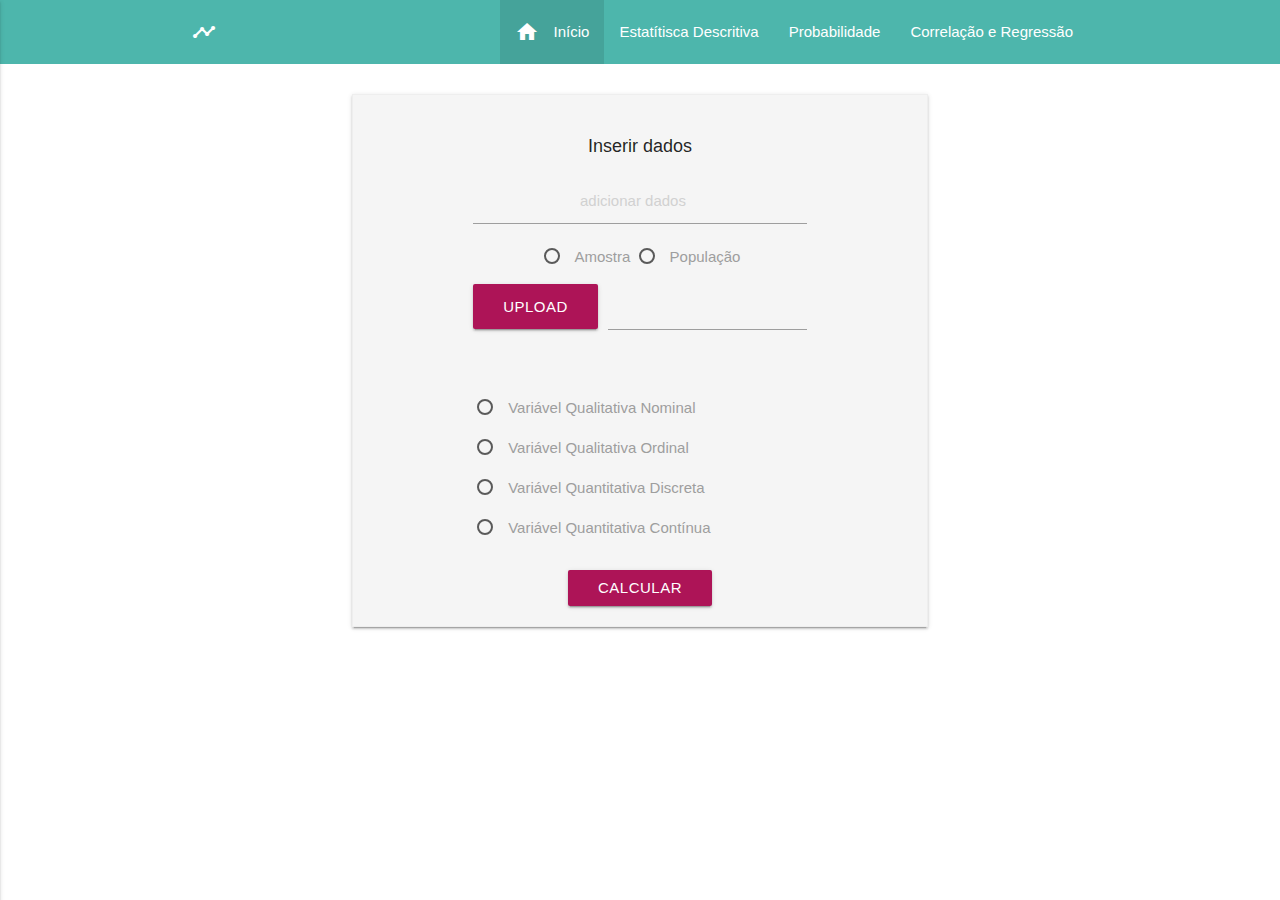
==== index.html @ 3877e71c "Add files via upload" ====
<!DOCTYPE html>
<html lang="pt-br">

<head>
    <meta charset="UTF-8">
    <meta name="viewport" content="width=device-width, initial-scale=1.0">
    <title> Materialize </title>


    <!--Import Google Icon Font-->
    <link href="https://fonts.googleapis.com/icon?family=Material+Icons" rel="stylesheet">
    <!-- Materialize CSS -->
    <link rel="stylesheet" href="./materialize.css" type="text/css">
    <link rel="stylesheet" href="./costumize.css" type="text/css">

</head>

<body>
    <header>
        <div class="navbar-fixed">
            <nav class="teal lighten-2 z-depth-0">
                <div class="nav-wrapper container">

                    <a href="#" class="brand-logo"><i class="material-icons">timeline</i></a>
                    <a href="#" data-activates="menu-mobile" class="button-collapse">
                        <i class="material-icons">menu</i>
                    </a>

                    <ul id="nav-mobile" class="right hide-on-med-and-down">
                        <li class="active"><a href="#"><i class="material-icons left">home</i>Início</a></li>
                        <li><a href="#">Estatítisca Descritiva</a></li>
                        <li><a href="#">Probabilidade</a></li>
                        <li><a href="#">Correlação e Regressão</a></li>
                    </ul>

                </div>
            </nav>
        </div>
        <ul id="menu-mobile" class="side-nav">
            <li class="active"><a href="#"><i class="material-icons left">home</i>Início</a></li>
            <li><a href="#">Estatítisca Descritiva</a></li>
            <li><a href="#">Probabilidade</a></li>
            <li><a href="#">Correlação e Regressão</a></li>
        </ul>
    </header>

    <div class="section"></div>

    <main class="center">
        <div class="z-depth-1 grey lighten-4 row"
            style="display: inline-block; padding: 20px 120px; border: 1px solid #EEE;">

            <p style="font-size:large">Inserir dados</p>
            <div class="chips-placeholder"></div>

            <div class="container">
                <p>
                    <input name="tipoDados" type="radio" id="amostra" />
                    <label for="amostra">Amostra</label>

                    <input name="tipoDados" type="radio" id="população" />
                    <label for="população">População</label>
                </p>
            </div>

            <div>
                <form action="#">
                    <div class="file-field input-field">
                        <div class="btn pink darken-3">
                            <span>upload</span>
                            <input type="file">
                        </div>
                        <div class="file-path-wrapper">
                            <input class="file-path validate" type="text">
                        </div>
                    </div>
                </form>
            </div>

            <div class="section"></div>

            <div>
                <form action="#" class="center">
                    <p>
                        <input name="tipoVar" type="radio" id="qualiNominal" />
                        <label for="qualiNominal">Variável Qualitativa Nominal</label>
                    </p>
                    <p>
                        <input name="tipoVar" type="radio" id="qualiOrdinal" />
                        <label for="qualiOrdinal">Variável Qualitativa Ordinal</label>
                    </p>
                    <p>
                        <input name="tipoVar" type="radio" id="quantiDiscreta" />
                        <label for="quantiDiscreta">Variável Quantitativa Discreta</label>
                    </p>
                    <p>
                        <input name="tipoVar" type="radio" id="quantiContinua" />
                        <label for="quantiContinua">Variável Quantitativa Contínua</label>
                    </p>
                </form>
            </div>

            <div class="section"></div>

            <button class="waves-effect waves-light btn pink darken-3"> Calcular</button>
            
        </div>
    </main>

    <!-- JQuery  -->
    <script src="https://code.jquery.com/jquery-1.12.0.min.js"></script>
    <!-- Materialize JS -->
    <script src="./materialize.js"></script>
    <script>
        //menu mobile
        $(".button-collapse").sideNav();
        //inserção de dados - chips
        $('.chips').material_chip();
        $('.chips-placeholder').material_chip({
            placeholder: 'adicionar dados',
            secondaryPlaceholder: '+adicionar',
        });
        var chip = {
            tag: 'chip content',
        };

        //exibindo dados
        $('button').click(function(){
            var dados = $('.chips').material_chip('data');
        })
    </script>
</body>

</html>
---- costumize.css ----
body {
    display: flex;
    min-height: 100vh;
    flex-direction: column;
  }

  main {
    flex: 1 0 auto;
  }
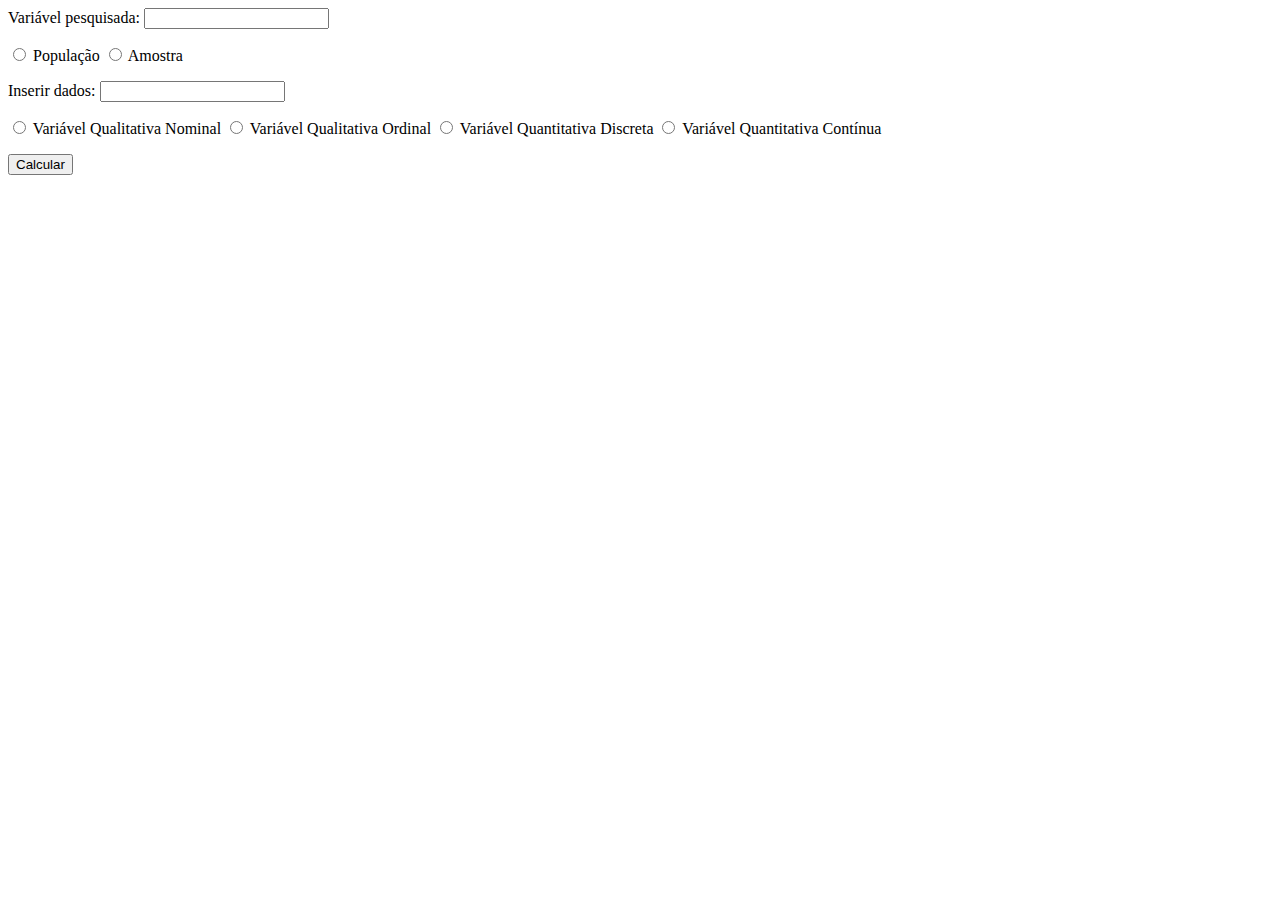
==== commit bbfd1f31: "Add files via upload" ====
--- a/index.html
+++ b/index.html
@@ -4,131 +4,32 @@
 <head>
     <meta charset="UTF-8">
     <meta name="viewport" content="width=device-width, initial-scale=1.0">
-    <title> Materialize </title>
-
-
-    <!--Import Google Icon Font-->
-    <link href="https://fonts.googleapis.com/icon?family=Material+Icons" rel="stylesheet">
-    <!-- Materialize CSS -->
-    <link rel="stylesheet" href="./materialize.css" type="text/css">
-    <link rel="stylesheet" href="./costumize.css" type="text/css">
-
+    <title>Estatística Descritiva</title>
+    <link href="style.css" rel="stylesheet">
+    <script src="descritiva.js"></script>
 </head>
 
 <body>
-    <header>
-        <div class="navbar-fixed">
-            <nav class="teal lighten-2 z-depth-0">
-                <div class="nav-wrapper container">
+    <label for="nomeVar"> Variável pesquisada: <input type="text" id="nomeVar"> </label>
+    <p>
+        <input type="radio" name="tipoDados" id="pop"><label for="pop"> População </label>
+        <input type="radio" name="tipoDados" id="amst"><label for="amst"> Amostra </label>
+    </p>
 
-                    <a href="#" class="brand-logo"><i class="material-icons">timeline</i></a>
-                    <a href="#" data-activates="menu-mobile" class="button-collapse">
-                        <i class="material-icons">menu</i>
-                    </a>
+    <label for="dados"> Inserir dados: <input type="text" id="dados"></label>
+    <p>
+        <input type="radio" name="tipoVar" id="qualiNominal"><label for="qualiNominal"> Variável Qualitativa Nominal
+        </label>
+        <input type="radio" name="tipoVar" id="qualiOrdinal"><label for="qualiOrdinal"> Variável Qualitativa Ordinal
+        </label>
+        <input type="radio" name="tipoVar" id="quantiDiscreta"><label for="quantiDiscreta"> Variável Quantitativa
+            Discreta </label>
+        <input type="radio" name="tipoVar" id="quantiContinua"><label for="quantiContinua"> Variável Quantitativa
+            Contínua </label>
+    </p>
+    <button onclick="entrada()"> Calcular </button>
 
-                    <ul id="nav-mobile" class="right hide-on-med-and-down">
-                        <li class="active"><a href="#"><i class="material-icons left">home</i>Início</a></li>
-                        <li><a href="#">Estatítisca Descritiva</a></li>
-                        <li><a href="#">Probabilidade</a></li>
-                        <li><a href="#">Correlação e Regressão</a></li>
-                    </ul>
-
-                </div>
-            </nav>
-        </div>
-        <ul id="menu-mobile" class="side-nav">
-            <li class="active"><a href="#"><i class="material-icons left">home</i>Início</a></li>
-            <li><a href="#">Estatítisca Descritiva</a></li>
-            <li><a href="#">Probabilidade</a></li>
-            <li><a href="#">Correlação e Regressão</a></li>
-        </ul>
-    </header>
-
-    <div class="section"></div>
-
-    <main class="center">
-        <div class="z-depth-1 grey lighten-4 row"
-            style="display: inline-block; padding: 20px 120px; border: 1px solid #EEE;">
-
-            <p style="font-size:large">Inserir dados</p>
-            <div class="chips-placeholder"></div>
-
-            <div class="container">
-                <p>
-                    <input name="tipoDados" type="radio" id="amostra" />
-                    <label for="amostra">Amostra</label>
-
-                    <input name="tipoDados" type="radio" id="população" />
-                    <label for="população">População</label>
-                </p>
-            </div>
-
-            <div>
-                <form action="#">
-                    <div class="file-field input-field">
-                        <div class="btn pink darken-3">
-                            <span>upload</span>
-                            <input type="file">
-                        </div>
-                        <div class="file-path-wrapper">
-                            <input class="file-path validate" type="text">
-                        </div>
-                    </div>
-                </form>
-            </div>
-
-            <div class="section"></div>
-
-            <div>
-                <form action="#" class="center">
-                    <p>
-                        <input name="tipoVar" type="radio" id="qualiNominal" />
-                        <label for="qualiNominal">Variável Qualitativa Nominal</label>
-                    </p>
-                    <p>
-                        <input name="tipoVar" type="radio" id="qualiOrdinal" />
-                        <label for="qualiOrdinal">Variável Qualitativa Ordinal</label>
-                    </p>
-                    <p>
-                        <input name="tipoVar" type="radio" id="quantiDiscreta" />
-                        <label for="quantiDiscreta">Variável Quantitativa Discreta</label>
-                    </p>
-                    <p>
-                        <input name="tipoVar" type="radio" id="quantiContinua" />
-                        <label for="quantiContinua">Variável Quantitativa Contínua</label>
-                    </p>
-                </form>
-            </div>
-
-            <div class="section"></div>
-
-            <button class="waves-effect waves-light btn pink darken-3"> Calcular</button>
-            
-        </div>
-    </main>
-
-    <!-- JQuery  -->
-    <script src="https://code.jquery.com/jquery-1.12.0.min.js"></script>
-    <!-- Materialize JS -->
-    <script src="./materialize.js"></script>
-    <script>
-        //menu mobile
-        $(".button-collapse").sideNav();
-        //inserção de dados - chips
-        $('.chips').material_chip();
-        $('.chips-placeholder').material_chip({
-            placeholder: 'adicionar dados',
-            secondaryPlaceholder: '+adicionar',
-        });
-        var chip = {
-            tag: 'chip content',
-        };
-
-        //exibindo dados
-        $('button').click(function(){
-            var dados = $('.chips').material_chip('data');
-        })
-    </script>
+    <p id="tab"> </p>
 </body>
 
 </html>--- a/style.css
+++ b/style.css
@@ -0,0 +1,4 @@
+table, tr, td {
+    border: 1px solid black;
+    text-align: center;
+}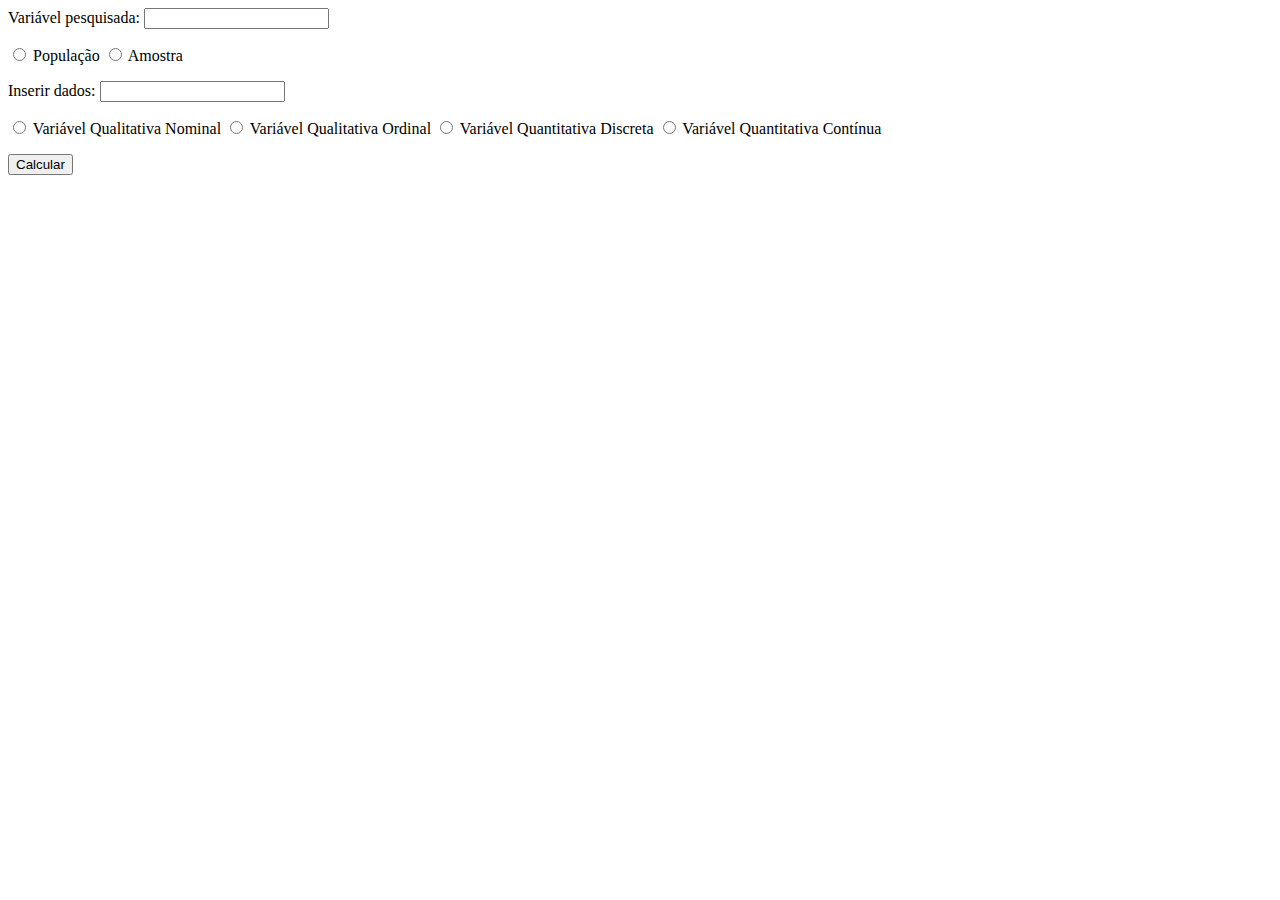
==== commit 1bd6a55c: "Add files via upload" ====
--- a/index.html
+++ b/index.html
@@ -4,28 +4,34 @@
 <head>
     <meta charset="UTF-8">
     <meta name="viewport" content="width=device-width, initial-scale=1.0">
-    <title>Estatística Descritiva</title>
+    <title> Estatística Descritiva </title>
     <link href="style.css" rel="stylesheet">
     <script src="descritiva.js"></script>
 </head>
 
 <body>
-    <label for="nomeVar"> Variável pesquisada: <input type="text" id="nomeVar"> </label>
+    <label for="nomeVar"> Variável pesquisada: </label>
+    <input type="text" id="nomeVar">
+
     <p>
         <input type="radio" name="tipoDados" id="pop"><label for="pop"> População </label>
         <input type="radio" name="tipoDados" id="amst"><label for="amst"> Amostra </label>
     </p>
 
     <label for="dados"> Inserir dados: <input type="text" id="dados"></label>
+
     <p>
-        <input type="radio" name="tipoVar" id="qualiNominal"><label for="qualiNominal"> Variável Qualitativa Nominal
-        </label>
-        <input type="radio" name="tipoVar" id="qualiOrdinal"><label for="qualiOrdinal"> Variável Qualitativa Ordinal
-        </label>
-        <input type="radio" name="tipoVar" id="quantiDiscreta"><label for="quantiDiscreta"> Variável Quantitativa
-            Discreta </label>
-        <input type="radio" name="tipoVar" id="quantiContinua"><label for="quantiContinua"> Variável Quantitativa
-            Contínua </label>
+        <input type="radio" name="tipoVar" id="qualiNominal">
+        <label for="qualiNominal"> Variável Qualitativa Nominal </label>
+
+        <input type="radio" name="tipoVar" id="qualiOrdinal">
+        <label for="qualiOrdinal"> Variável Qualitativa Ordinal </label>
+
+        <input type="radio" name="tipoVar" id="quantiDiscreta">
+        <label for="quantiDiscreta"> Variável Quantitativa Discreta </label>
+
+        <input type="radio" name="tipoVar" id="quantiContinua">
+        <label for="quantiContinua"> Variável Quantitativa Contínua </label>
     </p>
     <button onclick="entrada()"> Calcular </button>
 
--- a/style.css
+++ b/style.css
@@ -1,4 +1,3 @@
 table, tr, td {
-    border: 1px solid black;
     text-align: center;
 }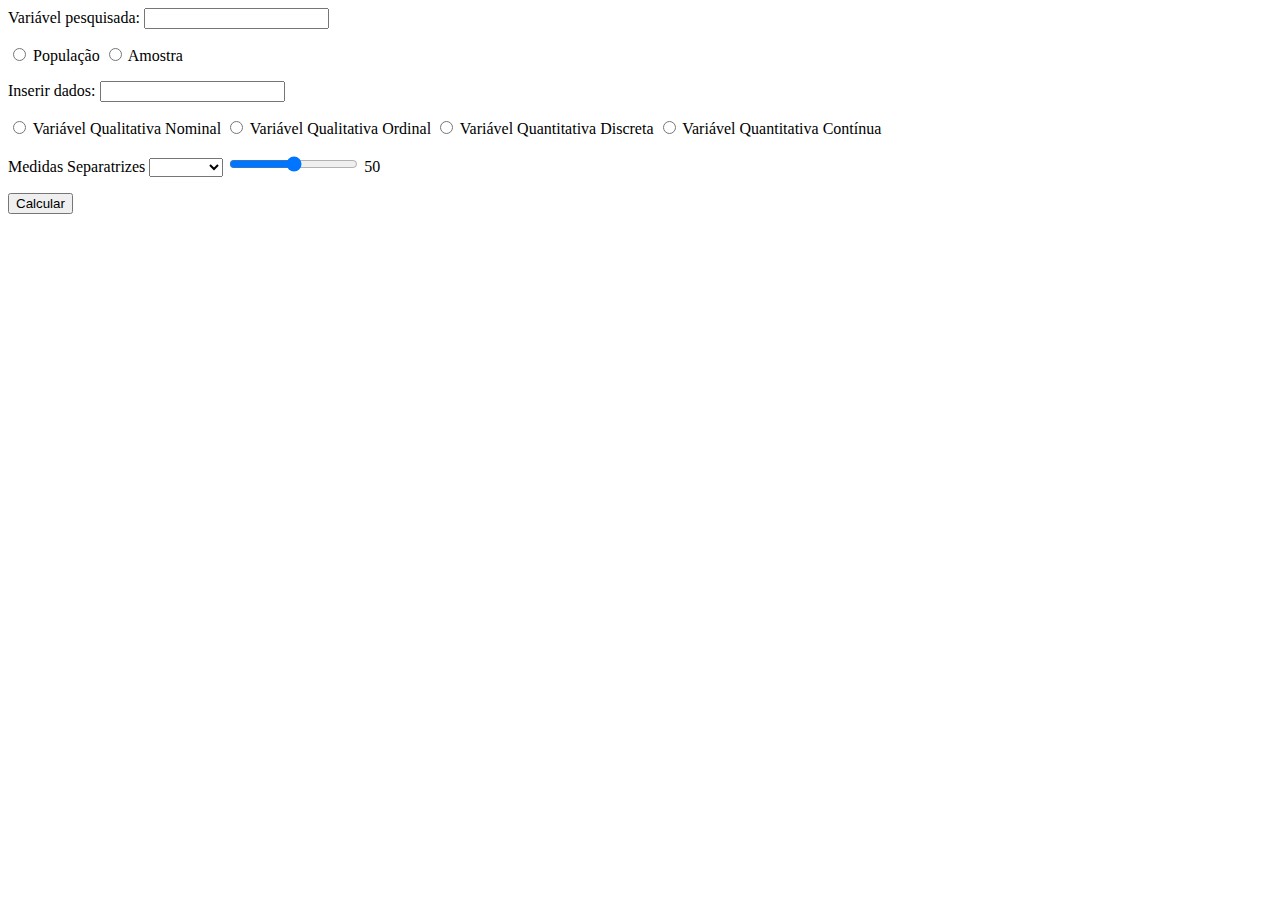
==== commit e4e7cd22: "Add files via upload" ====
--- a/index.html
+++ b/index.html
@@ -9,7 +9,7 @@
     <script src="descritiva.js"></script>
 </head>
 
-<body>
+<body onload="iniciar()">
     <label for="nomeVar"> Variável pesquisada: </label>
     <input type="text" id="nomeVar">
 
@@ -33,6 +33,19 @@
         <input type="radio" name="tipoVar" id="quantiContinua">
         <label for="quantiContinua"> Variável Quantitativa Contínua </label>
     </p>
+
+    <p class="separatriz">
+        <label> Medidas Separatrizes </label>
+        <select name="medidaSep" id="medidaSep">
+            <option value="" selected disabled></option>
+            <option value="quartil">Quartil</option>
+            <option value="quintil">Quintil</option>
+            <option value="decil">Decil</option>
+            <option value="porcentil">Porcentil</option>
+        </select>
+
+        <input type="range" id="range"> <span class="valor">50</span>
+    </p>
     <button onclick="entrada()"> Calcular </button>
 
     <p id="tab"> </p>
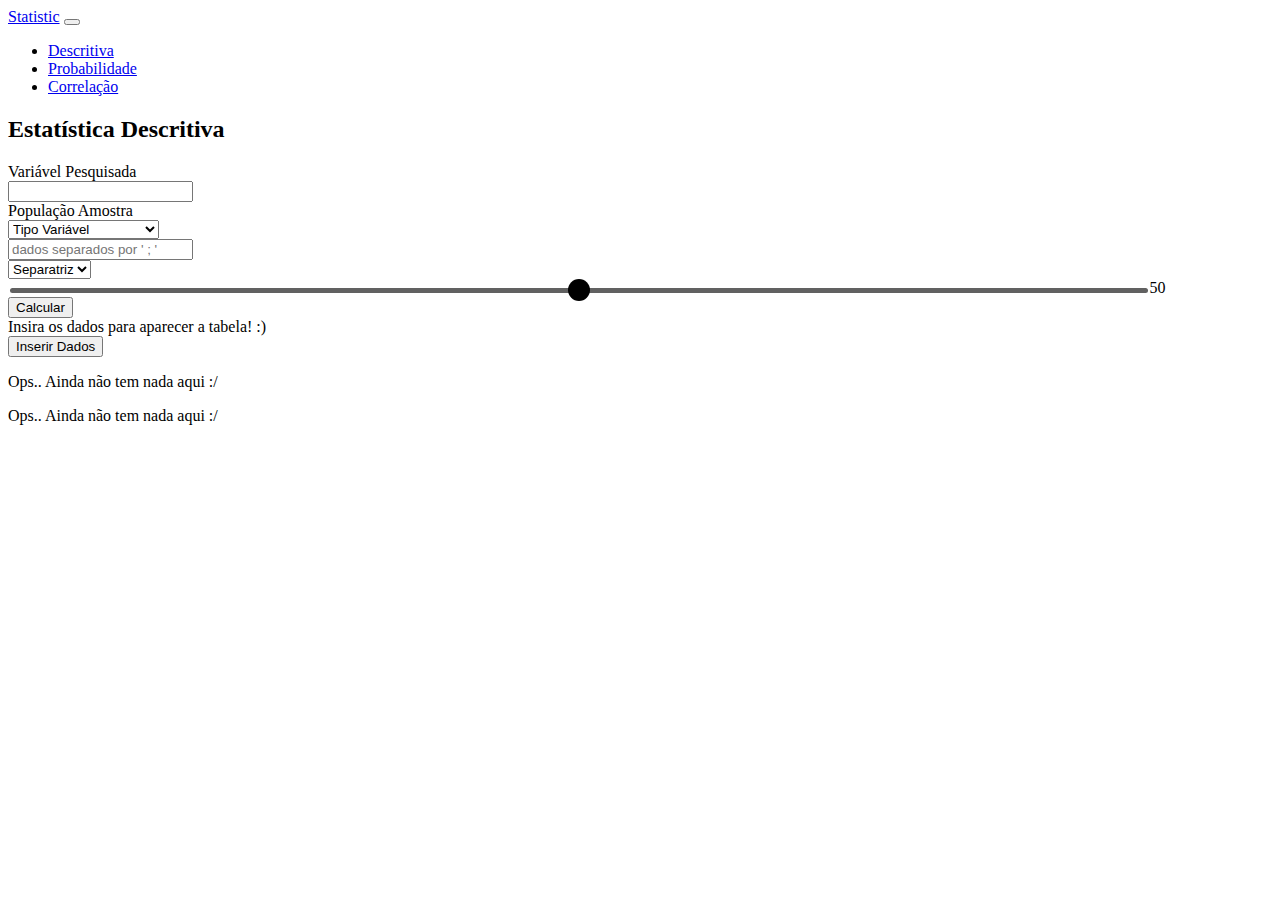
==== commit 1d00d856: "Add files via upload" ====
--- a/index.html
+++ b/index.html
@@ -7,48 +7,151 @@
     <title> Estatística Descritiva </title>
     <link href="style.css" rel="stylesheet">
     <script src="descritiva.js"></script>
+
+    <!-- Bootstrap CSS -->
+    <link rel="stylesheet" href="style/node_modules/bootstrap/dist/css/bootstrap.css">
 </head>
 
 <body onload="iniciar()">
-    <label for="nomeVar"> Variável pesquisada: </label>
-    <input type="text" id="nomeVar">
 
-    <p>
-        <input type="radio" name="tipoDados" id="pop"><label for="pop"> População </label>
-        <input type="radio" name="tipoDados" id="amst"><label for="amst"> Amostra </label>
-    </p>
+    <!-- MENU SUPERIOR -->
+    <nav class="navbar navbar-expand-lg navbar-dark bg-dark">
+        <div class="container">
+            <a href="#" class="navbar-brand h1 mb-0">Statistic</a>
+            <button class="navbar-toggler" type="button" data-toggle="collapse" data-target="#navbarSite">
+                <span class="navbar-toggler-icon"></span>
+            </button>
 
-    <label for="dados"> Inserir dados: <input type="text" id="dados"></label>
+            <div class="collapse navbar-collapse" id="navbarSite">
+                <ul class="navbar-nav ml-auto">
+                    <li class="nav-item">
+                        <a href="#descr" class="nav-link" data-toggle="collapse" role="button" aria-expanded="false"
+                            aria-controls="descr">Descritiva</a>
+                    </li>
 
-    <p>
-        <input type="radio" name="tipoVar" id="qualiNominal">
-        <label for="qualiNominal"> Variável Qualitativa Nominal </label>
+                    <li class="nav-item">
+                        <a href="#prob" class="nav-link" data-toggle="collapse" role="button" aria-expanded="false"
+                            aria-controls="prob">Probabilidade</a>
+                    </li>
 
-        <input type="radio" name="tipoVar" id="qualiOrdinal">
-        <label for="qualiOrdinal"> Variável Qualitativa Ordinal </label>
+                    <li class="nav-item">
+                        <a href="#corReg" class="nav-link" data-toggle="collapse" role="button" aria-expanded="false"
+                            aria-controls="corReg">Correlação</a>
+                    </li>
+                </ul>
+            </div>
+        </div>
+    </nav>
 
-        <input type="radio" name="tipoVar" id="quantiDiscreta">
-        <label for="quantiDiscreta"> Variável Quantitativa Discreta </label>
+    <div class="container mt-3 collapse" id="descr">
+        <div class="row d-flex justify-content-center">
+            <div class="collapse show hideShow" id="insercao">
+                <div class="card-body">
+                    <!-- INÍCIO TELA -->
+                    <h2 class="h2"> Estatística Descritiva </h2>
+                    <form class="form">
 
-        <input type="radio" name="tipoVar" id="quantiContinua">
-        <label for="quantiContinua"> Variável Quantitativa Contínua </label>
-    </p>
+                        <div class="input-group mb-3">
+                            <div class="input-group-prepend">
+                                <span class="input-group-text" id="corInput">Variável Pesquisada</span>
+                            </div>
+                            <input type="text" id="nomeVar" class="form-control">
+                        </div>
 
-    <p class="separatriz">
-        <label> Medidas Separatrizes </label>
-        <select name="medidaSep" id="medidaSep">
-            <option value="" selected disabled></option>
-            <option value="quartil">Quartil</option>
-            <option value="quintil">Quintil</option>
-            <option value="decil">Decil</option>
-            <option value="porcentil">Porcentil</option>
-        </select>
+                        <div class="form-group d-flex justify-content-center">
+                            <div class=" btn-group" data-toggle="buttons">
+                                <label class="btn btn-dark">
+                                    <input type="radio" name="tipoDados" id="pop">População
+                                </label>
 
-        <input type="range" id="range"> <span class="valor">50</span>
-    </p>
-    <button onclick="entrada()"> Calcular </button>
+                                <label class="btn btn-dark">
+                                    <input type="radio" name="tipoDados" id="amst">Amostra
+                                </label>
+                            </div>
+                        </div>
+                        <div class="form-group input-group">
+                            <div class="input-group-prepend">
+                                <select id="tipoVar" class="custom-select">
+                                    <option value="" disabled selected>Tipo Variável</option>
+                                    <option value="nominal">Qualitativa Nominal</option>
+                                    <option value="ordinal">Qualitativa Ordinal</option>
+                                    <option value="discreta">Quantitativa Discreta</option>
+                                    <option value="continua">Quantitativa Contínua</option>
+                                </select>
+                            </div>
+                            <input type="text" class="form-control" id="dados" placeholder="dados separados por ' ; '"
+                                data-toggle="tooltip" data-placement="right" title="ex: 1;2;3;4;5">
+                        </div>
 
-    <p id="tab"> </p>
+                        <div class="form-group separatriz mt-3">
+                            <div class="d-flex justify-content-center">
+                                <select class="custom-select" name="medidaSep" id="medidaSep">
+                                    <option value="" selected disabled>Separatriz</option>
+                                    <option value="quartil">Quartil</option>
+                                    <option value="quintil">Quintil</option>
+                                    <option value="decil">Decil</option>
+                                    <option value="porcentil">Porcentil</option>
+                                </select>
+                            </div>
+
+                            <div class="d-flex justify-content-start mt-3">
+                                <input type="range" id="range" class="campo"><span class="valor">50</span>
+                            </div>
+                        </div>
+
+                        <div class="form-group d-flex justify-content-center">
+                            <button onclick="entrada()" class="btn btn-dark" type="button" data-toggle="collapse"
+                                data-target=".hideShow" aria-controls='insercao tabular' aria-expanded="false">
+                                Calcular</button>
+                        </div>
+                    </form>
+                    <!-- FIM TELA -->
+                </div>
+            </div>
+        </div>
+
+        <div class="justify-content-center">
+            <div class="collapse hideShow" id="tabular">
+                <div class="card-body">
+                    <div id="tab"> Insira os dados para aparecer a tabela! :)</div>
+                </div>
+                <div class="row">
+                    <div class="col-5">
+                        <div class="card-body">
+                            <div id="list"></div>
+                        </div>
+                    </div>
+                    <div>
+                        
+                    </div>
+                </div>
+
+                <div class="d-flex justify-content-center mb-3">
+                    <button class="btn btn-dark" type="button" data-toggle="collapse" data-target=".hideShow"
+                        aria-controls='insercao tabular' aria-expanded="false">Inserir Dados
+                    </button>
+                </div>
+            </div>
+        </div>
+
+    </div>
+
+    <div class="container mt-3 collapse" id="prob">
+        <p class="h1"> Ops.. Ainda não tem nada aqui :/</p>
+    </div>
+
+    <div class="container mt-3 collapse" id="corReg">
+        <p class="h1"> Ops.. Ainda não tem nada aqui :/</p>
+    </div>
+
+    <!-- JQuery | Popper.js | Bootstrap JS-->
+    <script src="style/node_modules/jquery/dist/jquery.js"></script>
+    <script src="style/node_modules/popper.js/dist/umd/popper.js"></script>
+    <script src="style/node_modules/bootstrap/dist/js/bootstrap.js"></script>
+
+    <script>
+        $('#exemplo').tooltip()
+    </script>
 </body>
 
 </html>--- a/style.css
+++ b/style.css
@@ -1,3 +1,28 @@
 table, tr, td {
     text-align: center;
+}
+
+input[type=radio]{
+    display: none;
+}
+
+
+/* MUDAR ESTILO RANGE */
+input[type=range] {
+    -webkit-appearance: none;
+    appearance: none;
+    width: 90%;
+    height: 5px;
+    border-radius: 5px;
+    background-color: #616161;
+    outline: none;
+}
+
+.campo::-webkit-slider-thumb{
+    -webkit-appearance: none;
+    border: none;
+    width: 22px;
+    height: 22px;
+    border-radius: 50%;
+    background: #000000  ;
 }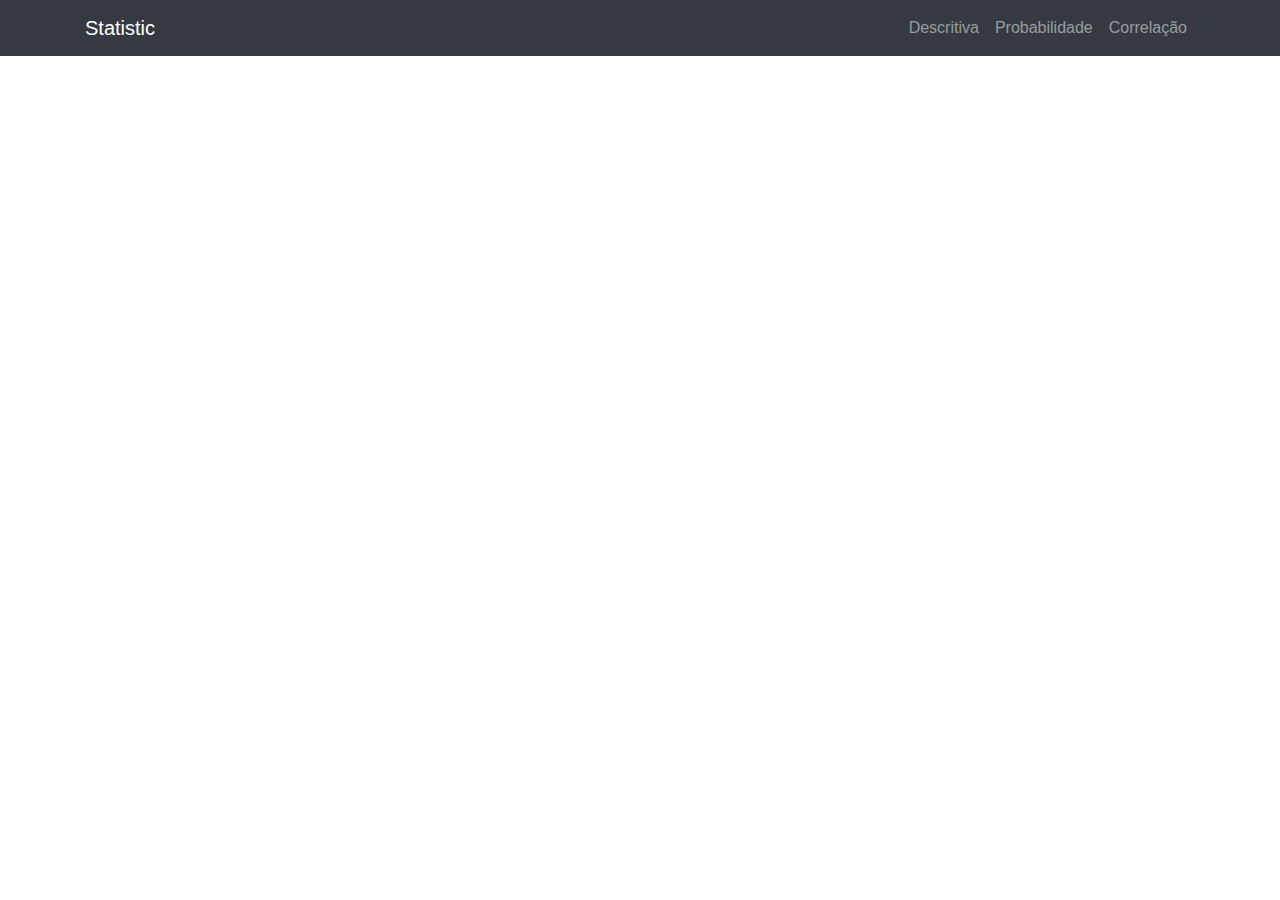
==== commit 0848ccb4: "Add files via upload" ====
--- a/index.html
+++ b/index.html
@@ -9,7 +9,7 @@
     <script src="descritiva.js"></script>
 
     <!-- Bootstrap CSS -->
-    <link rel="stylesheet" href="style/node_modules/bootstrap/dist/css/bootstrap.css">
+    <link rel="stylesheet" href="bootstrap.css">
 </head>
 
 <body onload="iniciar()">
@@ -145,9 +145,9 @@
     </div>
 
     <!-- JQuery | Popper.js | Bootstrap JS-->
-    <script src="style/node_modules/jquery/dist/jquery.js"></script>
-    <script src="style/node_modules/popper.js/dist/umd/popper.js"></script>
-    <script src="style/node_modules/bootstrap/dist/js/bootstrap.js"></script>
+    <script src="jquery.js"></script>
+    <script src="popper.js"></script>
+    <script src="bootstrap.js"></script>
 
     <script>
         $('#exemplo').tooltip()
